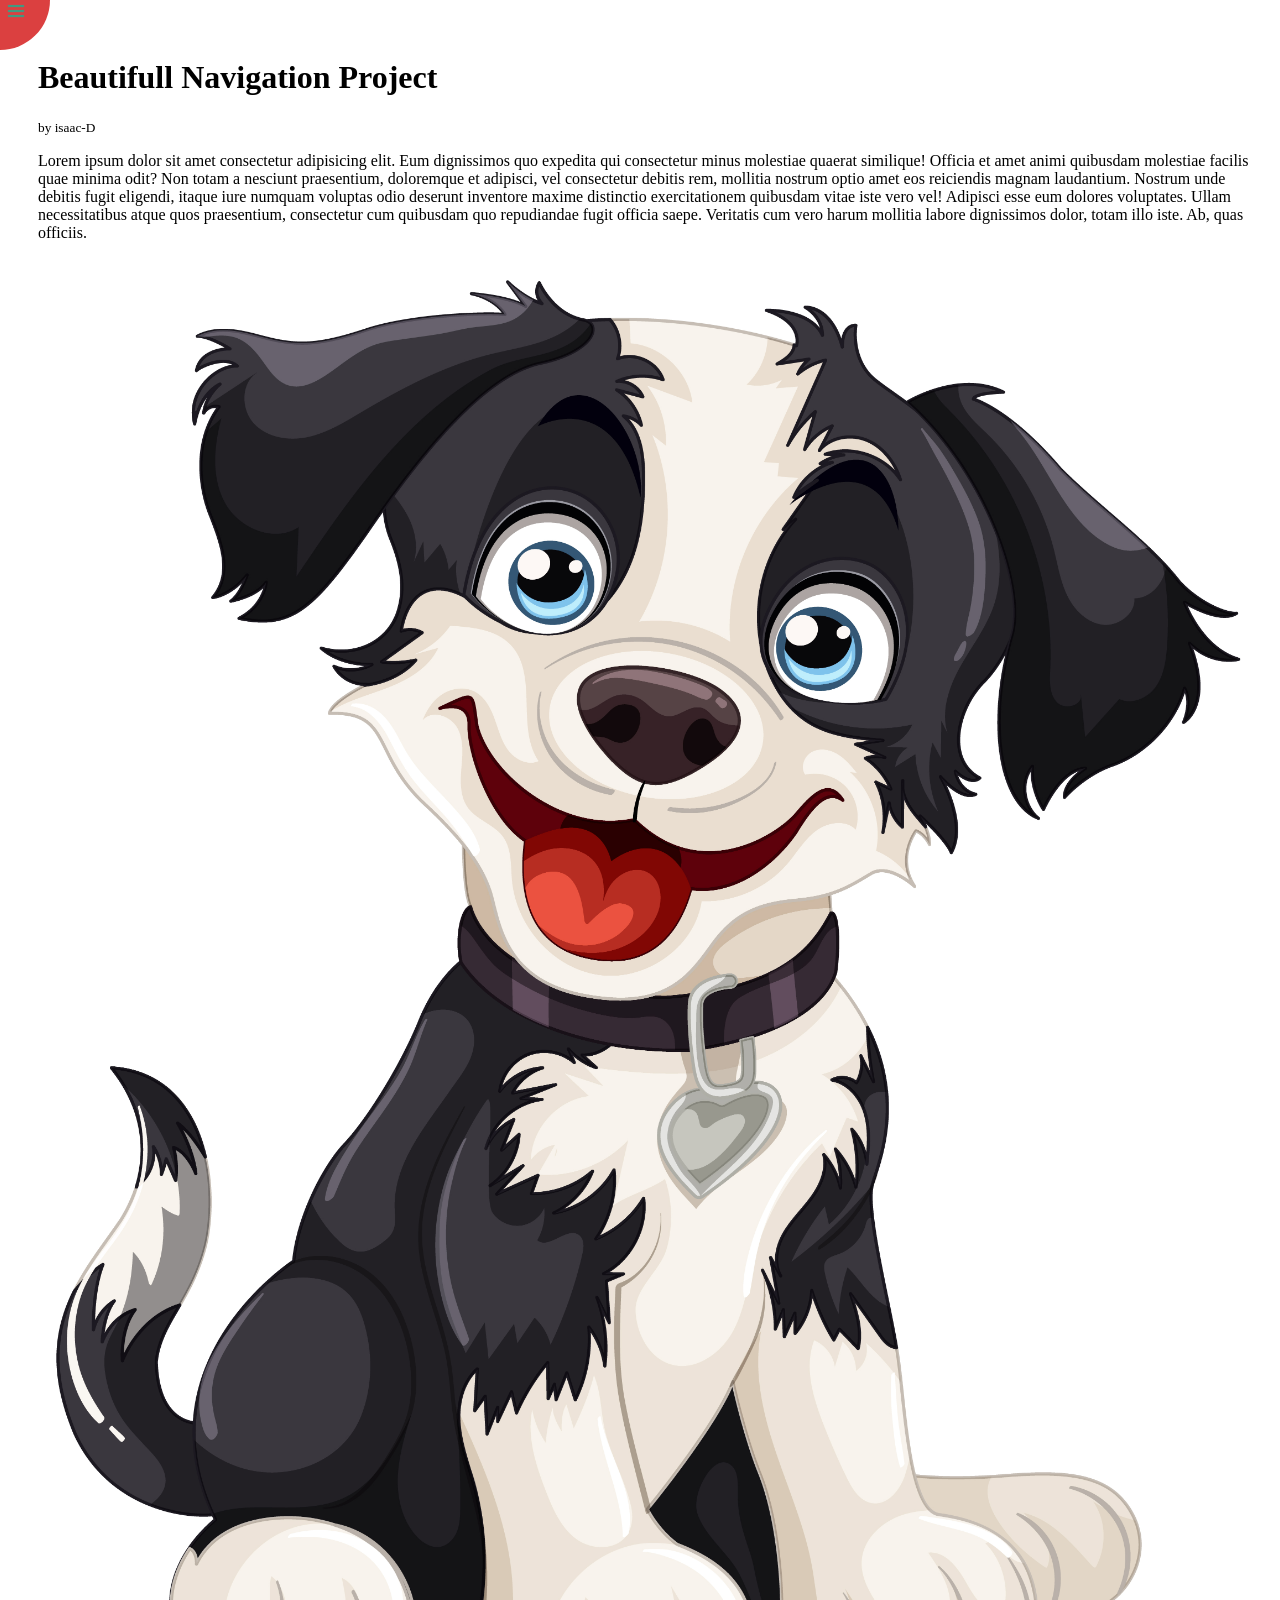
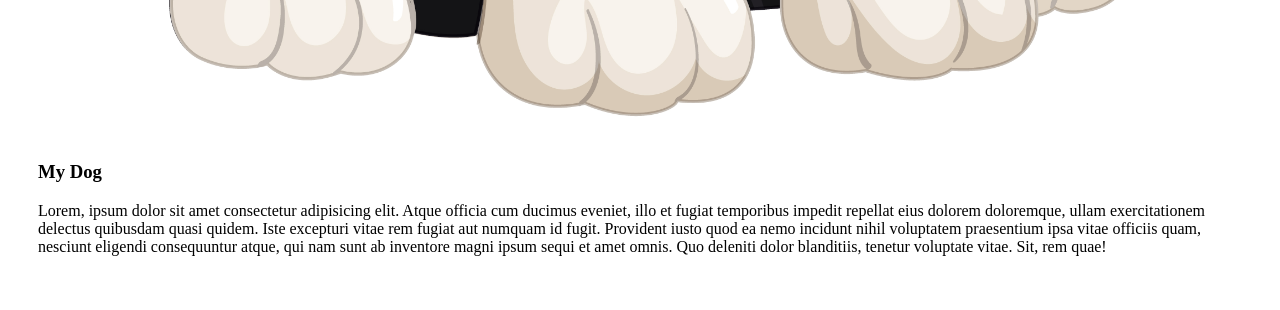
==== BeautifulNavigation/index.html @ 53a78594 "amazing navigation bar is started" ====
<!DOCTYPE html>
<html lang="en">
<head>
    <meta charset="UTF-8">
    <meta name="viewport" content="width=device-width, initial-scale=1.0">
    <link rel="stylesheet" href="styles.css">
    <title>BeautifulNav</title>
</head>
<body>
    <div class="container">
        <div class="circle-container">
            <div class="circle">
                <button class="btn" id="open"><img src="./images/greenBurg.png" alt=""></button>
                <button class="btn" id="close"><img src="./images/close.png" alt=""></button>
            </div>
        </div>
        <div class="content">
            <h1>Beautifull Navigation Project</h1>
            <small>by isaac-D</small>
            <p>Lorem ipsum dolor sit amet consectetur adipisicing elit. Eum dignissimos quo expedita qui consectetur minus molestiae quaerat similique! Officia et amet animi quibusdam molestiae facilis quae minima odit? Non totam a nesciunt praesentium, doloremque et adipisci, vel consectetur debitis rem, mollitia nostrum optio amet eos reiciendis magnam laudantium. Nostrum unde debitis fugit eligendi, itaque iure numquam voluptas odio deserunt inventore maxime distinctio exercitationem quibusdam vitae iste vero vel! Adipisci esse eum dolores voluptates. Ullam necessitatibus atque quos praesentium, consectetur cum quibusdam quo repudiandae fugit officia saepe. Veritatis cum vero harum mollitia labore dignissimos dolor, totam illo iste. Ab, quas officiis.</p>
            <img src="./images/doggy.jpg" alt="">
            <h3>My Dog</h3>
            <p>
                Lorem, ipsum dolor sit amet consectetur adipisicing elit. Atque officia cum ducimus eveniet, illo et fugiat temporibus impedit repellat eius dolorem doloremque, ullam exercitationem delectus quibusdam quasi quidem. Iste excepturi vitae rem fugiat aut numquam id fugit. Provident iusto quod ea nemo incidunt nihil voluptatem praesentium ipsa vitae officiis quam, nesciunt eligendi consequuntur atque, qui nam sunt ab inventore magni ipsum sequi et amet omnis. Quo deleniti dolor blanditiis, tenetur voluptate vitae. Sit, rem quae!
            </p>
        </div>
    </div>
</body>
</html>
---- BeautifulNavigation/styles.css ----
*{
    box-sizing: border-box;
}

div img{
    max-width:100%;
}
body{
    width:100vw;
    padding:30px;
    overlay:hidden;
}
.circle-container{
position:fixed;
top:-50px;
left:-50px;
}
.circle{
    background-color: #db4040;
width:100px;
height:100px;
border-radius: 50%;
position: relative;
}
.btn{
    position:absolute;
    background: transparent;
    border: none;
}
.btn#open{
    top:50%;
    left:50%;
}
.btn#close{
    top:55%;
    left:10%;
}
button img{
    width:20px;
    background:transparent;
}
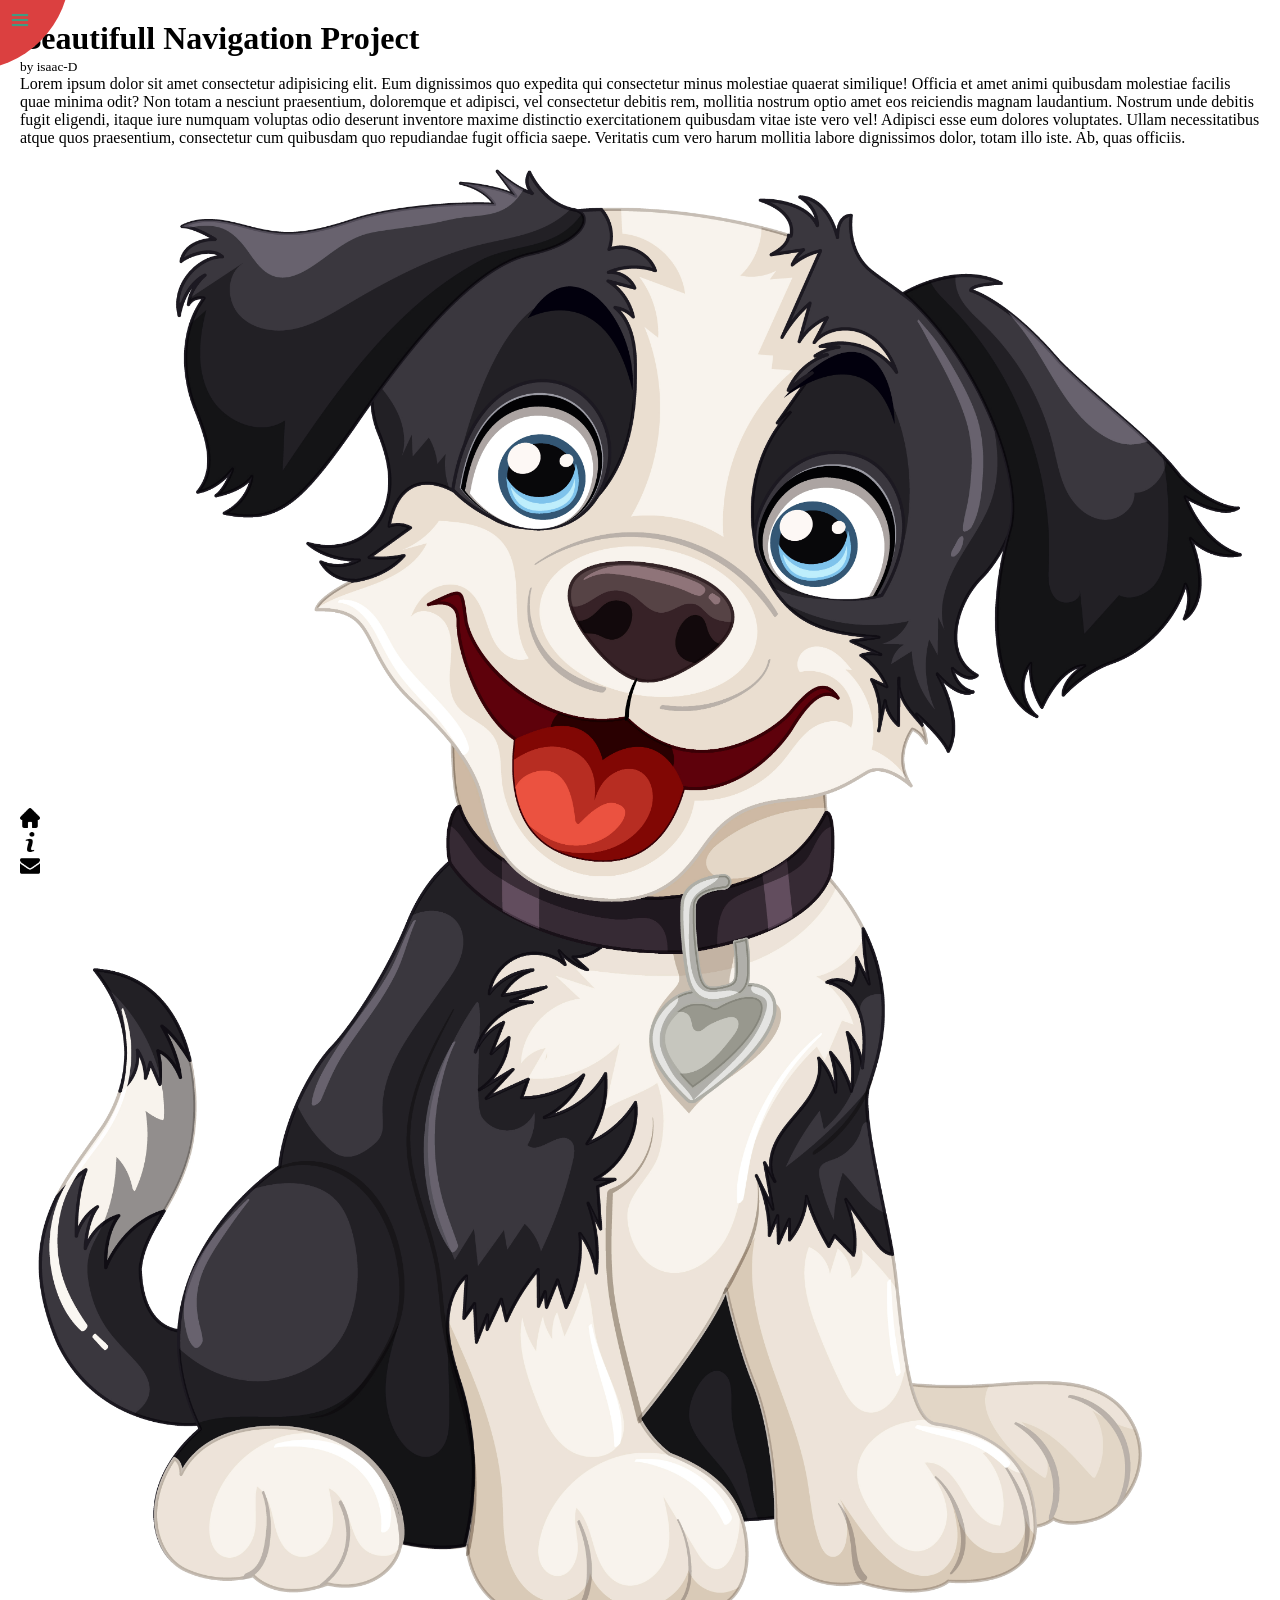
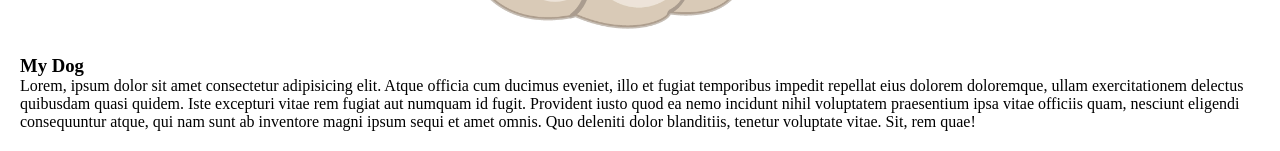
==== commit e98f0d63: "the remaining part is only the navigation at the bottom" ====
--- a/BeautifulNavigation/index.html
+++ b/BeautifulNavigation/index.html
@@ -7,7 +7,7 @@
     <title>BeautifulNav</title>
 </head>
 <body>
-    <div class="container">
+    <div class="container show-close">
         <div class="circle-container">
             <div class="circle">
                 <button class="btn" id="open"><img src="./images/greenBurg.png" alt=""></button>
@@ -24,6 +24,15 @@
                 Lorem, ipsum dolor sit amet consectetur adipisicing elit. Atque officia cum ducimus eveniet, illo et fugiat temporibus impedit repellat eius dolorem doloremque, ullam exercitationem delectus quibusdam quasi quidem. Iste excepturi vitae rem fugiat aut numquam id fugit. Provident iusto quod ea nemo incidunt nihil voluptatem praesentium ipsa vitae officiis quam, nesciunt eligendi consequuntur atque, qui nam sunt ab inventore magni ipsum sequi et amet omnis. Quo deleniti dolor blanditiis, tenetur voluptate vitae. Sit, rem quae!
             </p>
         </div>
+        
     </div>
+    <nav>
+            <ul>
+                <li><img src="./images/home.png" alt="">Home</li>
+                <li><img src="./images/info.png" alt="">About</li>
+                <li><img src="./images/envelope.png" alt="">Contact</li>
+            </ul>
+        </nav>
+    <script src="script.js"></script>
 </body>
 </html>
--- a/BeautifulNavigation/styles.css
+++ b/BeautifulNavigation/styles.css
@@ -1,5 +1,7 @@
 *{
     box-sizing: border-box;
+    margin:0;
+    padding:0;
 }
 
 div img{
@@ -7,35 +9,78 @@
 }
 body{
     width:100vw;
-    padding:30px;
-    overlay:hidden;
+    overflow-x:hidden;
+    background-color: #080808;
+    padding :0 0;
+
+}
+.container{
+        background-color: #fff;
+        margin-left: 0;;
+    width:100%;
+    min-height:100vh;
+    position:relative;
+    transform-origin: top left;
+    transition: transform 0.5s ease-in;
+}
+.container.show-nav{
+    transform: rotate(-20deg) ;
+}
+.container.show-nav .circle #open{
+    display:none;
+}
+.container.show-close .circle #close{
+    display:none;
 }
 .circle-container{
 position:fixed;
-top:-50px;
-left:-50px;
+top:-130px;
+left:-130px;
 }
 .circle{
-    background-color: #db4040;
-width:100px;
-height:100px;
+background-color: #db4040;
+width:200px;
+height:200px;
 border-radius: 50%;
 position: relative;
+transition: transform 0.5s linear;
 }
+
 .btn{
     position:absolute;
     background: transparent;
     border: none;
-}
-.btn#open{
-    top:50%;
-    left:50%;
+    top:70%;
+    left:70%;
+    cursor: pointer;
 }
 .btn#close{
-    top:55%;
-    left:10%;
+    /* display:none; */
+    top:80%;
+    left:65%;
 }
+
 button img{
     width:20px;
     background:transparent;
+}
+.content{
+
+    top:0;
+    left:0;
+    z-index:-1;
+    padding:20px
+}
+nav ul li img{
+    max-width:20px;
+    background-color:white;
+}
+nav{
+    color:white;
+    position:fixed;
+    bottom:20px;
+    left:20px;
+}
+nav ul{
+    list-style-type: none;
 }
